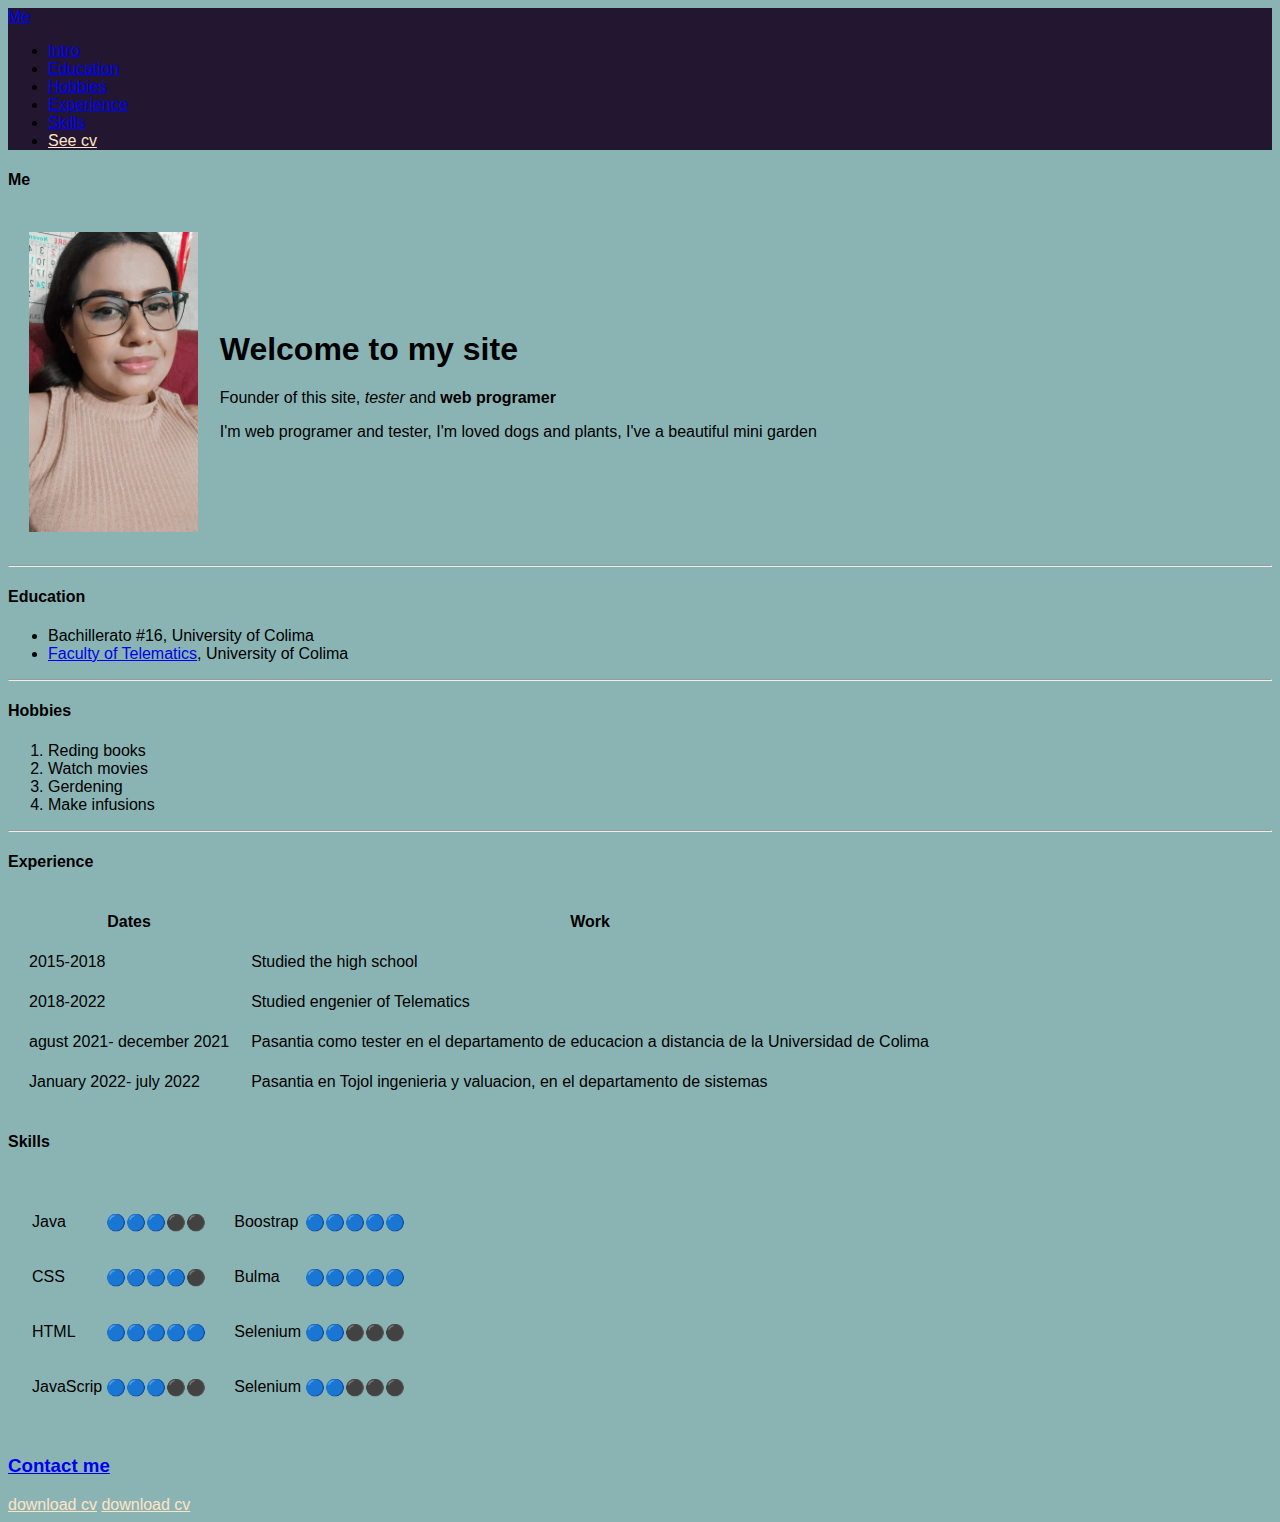
==== index.html @ b445d4ee "changed routes of style" ====
<!DOCTYPE html>
<html lang="en" dir="ltr">
    <link rel="stylesheet" href="style.css">
    <link href="https://cdn.jsdelivr.net/npm/bootstrap@5.0.2/dist/css/bootstrap.min.css" rel="stylesheet" integrity="sha384-EVSTQN3/azprG1Anm3QDgpJLIm9Nao0Yz1ztcQTwFspd3yD65VohhpuuCOmLASjC" crossorigin="anonymous">

<head>
  <meta charset="utf-8">
  <title>Ana´s personal web</title>
</head>

<body id="body">
<!-- nav bar menu-->
<nav id="navbar-example2" class="navbar bg-body-tertiary px-3 mb-3"  aria-current="true">
  <a class="navbar-brand" href="#">Me</a>
  <ul class="nav nav-pills">
    <li class="nav-item">
      <a class="nav-link" href="#scrollspyHeading1">Intro</a>
    </li>
    <li class="nav-item">
      <a class="nav-link" href="#scrollspyHeading2">Education</a>
    </li>
    <li class="nav-item">
      <a class="nav-link" href="#scrollspyHeading3">Hobbies</a>
    </li>
    <li class="nav-item">
      <a class="nav-link" href="#scrollspyHeading4">Experience</a>
    </li>
    <li class="nav-item">
      <a class="nav-link" href="#scrollspyHeading5">Skills</a>
    </li>
    <li class="nav-item">
      <a id="buttonDownload" class="nav-link" href="cv.html">See cv</a>
    </li>

  </ul>
</nav>
<div data-bs-spy="scroll" data-bs-target="#navbar-example2" data-bs-root-margin="0px 0px -40%" data-bs-smooth-scroll="true" class="scrollspy-example bg-body-tertiary p-3 rounded-2" tabindex="0">
  <h4 id="intro">Me</h4>
  <!--<img src="/img/back-color.jpg" class="img-fluid" alt="color"> -->
  
  <table cellspacing="20px">
    <tr>
      <td><img src="img\ana.jpg" alt="Foto Ana" height="300px"></td>
      <td>
        <h1>Welcome to my site </h1>
        <p>Founder of this site, <em>tester </em>and <strong>web programer </strong> </p>
        <p>I'm web programer and tester, I'm loved dogs and plants, I've a beautiful mini garden </p>
      </td>
    </tr>
  </table>
  <hr>

  <h4 id="scrollspyHeading2">Education</h4>
  <ul>
    <li>Bachillerato #16, University of Colima</li>
    <li> <a href="https://telematicanet.ucol.mx/">Faculty of Telematics</a>, University of Colima </li>
  </ul>
  <hr>
  <h4 id="scrollspyHeading3">Hobbies</h4>
  <ol type="1">
    <li>Reding books</li>
    <li>Watch movies</li>
    <li>Gerdening</li>
    <li>Make infusions</li>
  </ol>
  <hr>
  <h4 id="scrollspyHeading4">Experience </h4>
  <table cellspacing="20px">
    <thead>
      <tr>
        <th>Dates</th>
        <th>Work</th>
      </tr>
    </thead>
    <tbody>
      <tr>
        <td>2015-2018</td>
        <td>Studied the high school</td>
      </tr>
      <tr>
        <td>2018-2022</td>
        <td>Studied engenier of Telematics</td>
      </tr>
      <tr>
        <td>agust 2021- december 2021</td>
        <td>Pasantia como tester en el departamento de educacion a distancia de la Universidad de Colima </td>
      </tr>
      <tr>
        <td>January 2022- july 2022</td>
        <td>Pasantia en Tojol ingenieria y valuacion, en el departamento de sistemas </td>
      </tr>
    </tbody>
  </table>
  <h4 id="scrollspyHeading5">Skills</h4>
  <table cellspacing="20px">
    <tr>
      <td>
        <table>
          <tr>
            <td>Java</td>
            <td>
              <p> &#128309;&#128309;&#128309;&#9899;&#9899;</p>
            </td>
          </tr>
          <tr>
            <td>CSS</td>
            <td>
              <p> &#128309;&#128309;&#128309;&#128309;&#9899;</p>
            </td>
          </tr>
          <tr>
            <td>HTML</td>
            <td>
              <p> &#128309;&#128309;&#128309;&#128309;&#128309;</p>
            </td>
          </tr>
          <tr>
            <td>JavaScrip</td>
            <td>
              <p> &#128309;&#128309;&#128309;&#9899;&#9899;</p>
            </td>
          </tr>
        </table>
      </td>
      <td>
        <table>
          <tr>
            <td>Boostrap</td>
            <td>
              <p> &#128309;&#128309;&#128309;&#128309;&#128309;</p>
            </td>
          </tr>
          <tr>
            <td>Bulma</td>
            <td>
              <p> &#128309;&#128309;&#128309;&#128309;&#128309;</p>
            </td>
          </tr>
          <tr>
            <td>Selenium</td>
            <td>
              <p> &#128309;&#128309;&#9899;&#9899;&#9899;</p>
            </td>
          </tr>
          <tr>
            <td>Selenium</td>
            <td>
              <p> &#128309;&#128309;&#9899;&#9899;&#9899;</p>
            </td>
          </tr>
        </table>
      </td>

    </tr>
  </table>
</div>

  <h3><a href="contact.html">Contact me</a></h3>
  <a id="buttonDownload" href="img/1.png">download cv</a>
  <a id="buttonDownload" href="img/2.png">download cv</a>


</body>

</html>
---- style.css ----
#body{
    background-color: rgb(138, 180, 180);
    font-family: Arial, Helvetica, sans-serif;
}
#navbar-example2{
    background-attachment: fixed;
    background-color: rgb(35, 22, 48);
}
#buttonDownload{
    border-radius: 5px;
    border-bottom: 1px;
    color: bisque;
    border-color: brown;
}
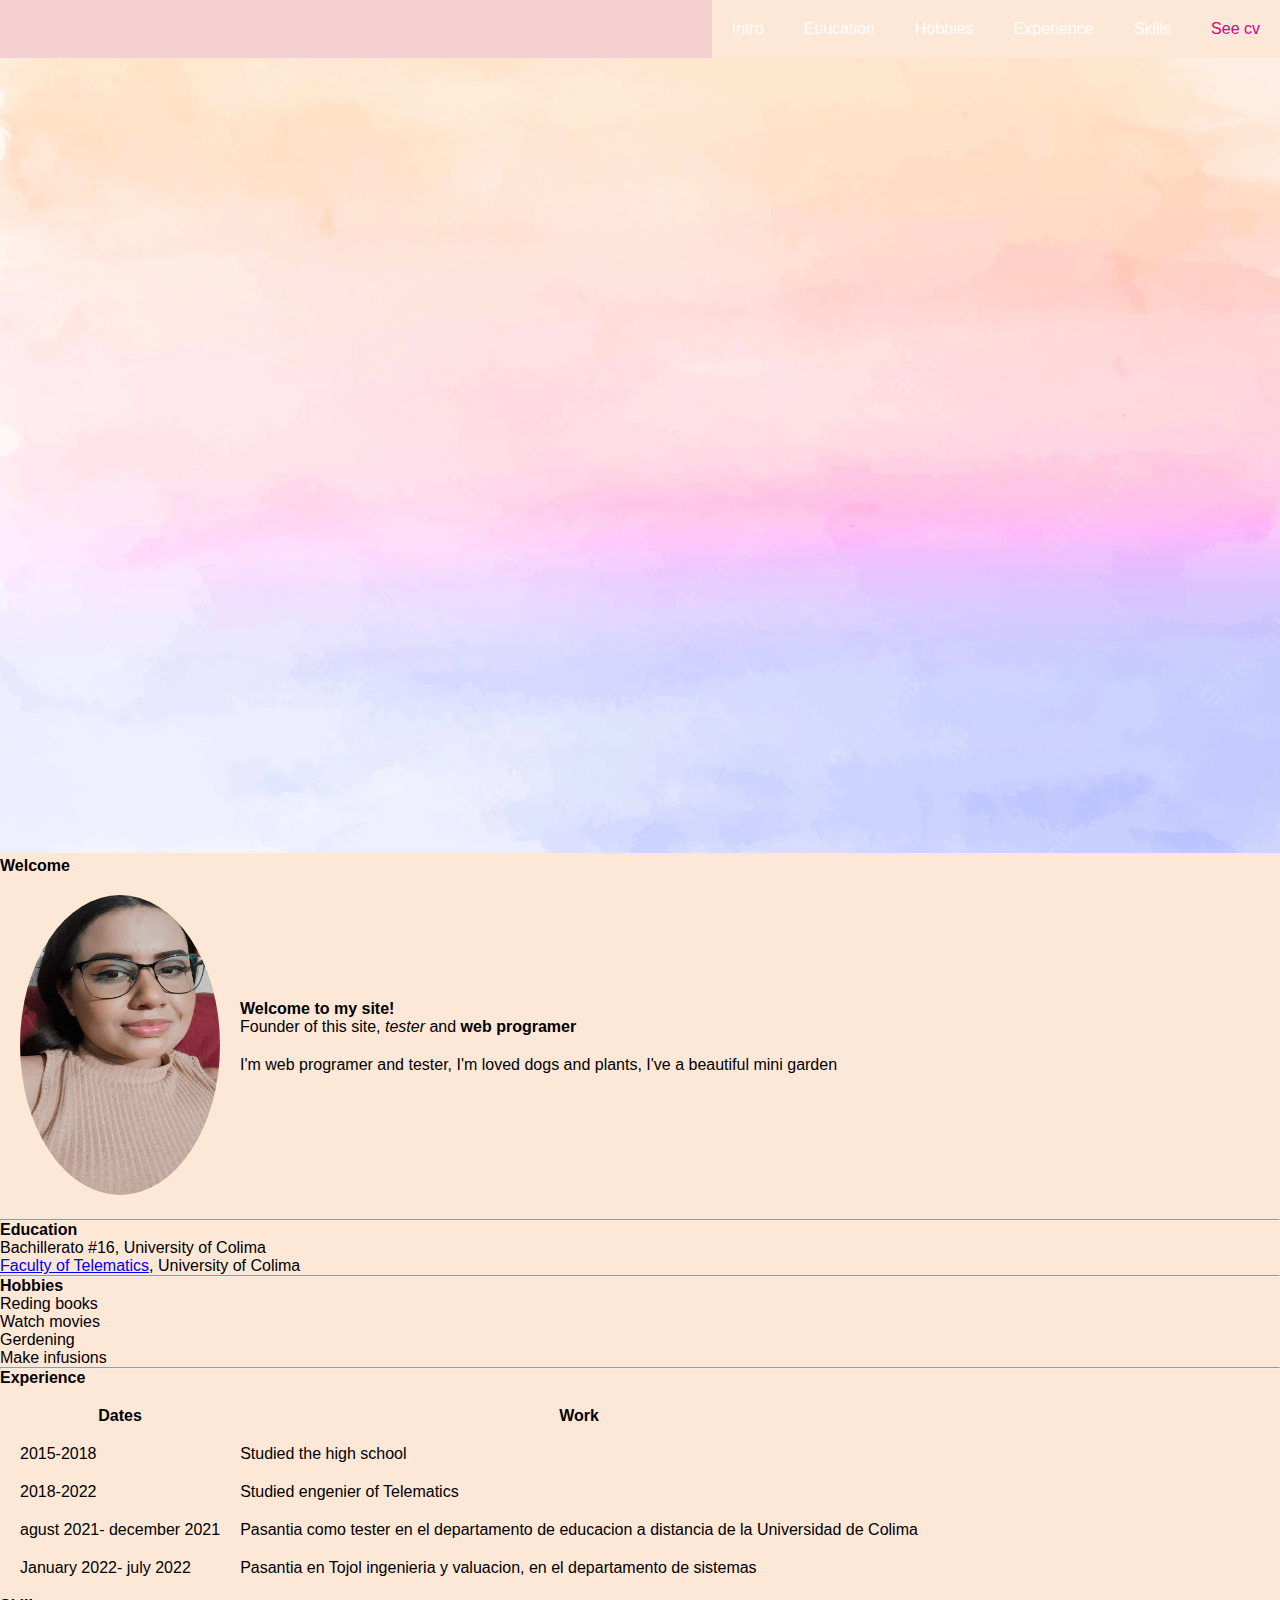
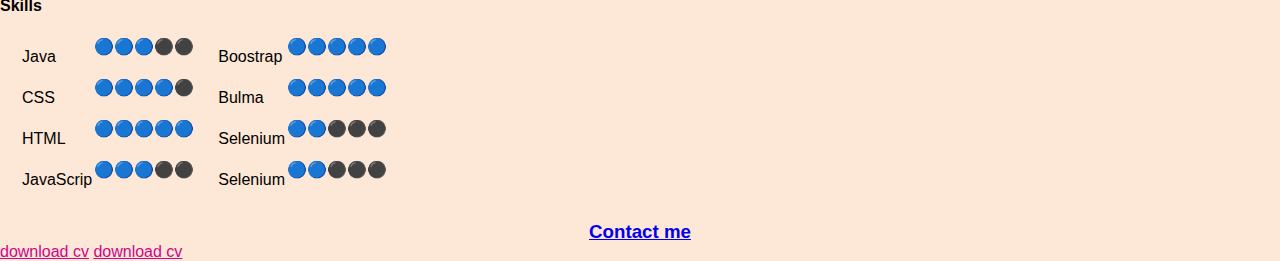
==== commit c1c90429: "changed style" ====
--- a/index.html
+++ b/index.html
@@ -1,48 +1,60 @@
 <!DOCTYPE html>
-<html lang="en" dir="ltr">
+<html lang="en">
+<head>
+    <meta charset="UTF-8">
+    <meta http-equiv="X-UA-Compatible" content="IE=edge">
+    <meta name="viewport" content="width=device-width, initial-scale=1.0">
+    <title>Ana's personal web</title>
     <link rel="stylesheet" href="style.css">
     <link href="https://cdn.jsdelivr.net/npm/bootstrap@5.0.2/dist/css/bootstrap.min.css" rel="stylesheet" integrity="sha384-EVSTQN3/azprG1Anm3QDgpJLIm9Nao0Yz1ztcQTwFspd3yD65VohhpuuCOmLASjC" crossorigin="anonymous">
 
-<head>
-  <meta charset="utf-8">
-  <title>Ana´s personal web</title>
 </head>
 
 <body id="body">
-<!-- nav bar menu-->
-<nav id="navbar-example2" class="navbar bg-body-tertiary px-3 mb-3"  aria-current="true">
-  <a class="navbar-brand" href="#">Me</a>
-  <ul class="nav nav-pills">
-    <li class="nav-item">
-      <a class="nav-link" href="#scrollspyHeading1">Intro</a>
-    </li>
-    <li class="nav-item">
-      <a class="nav-link" href="#scrollspyHeading2">Education</a>
-    </li>
-    <li class="nav-item">
-      <a class="nav-link" href="#scrollspyHeading3">Hobbies</a>
-    </li>
-    <li class="nav-item">
-      <a class="nav-link" href="#scrollspyHeading4">Experience</a>
-    </li>
-    <li class="nav-item">
-      <a class="nav-link" href="#scrollspyHeading5">Skills</a>
-    </li>
-    <li class="nav-item">
-      <a id="buttonDownload" class="nav-link" href="cv.html">See cv</a>
-    </li>
 
-  </ul>
-</nav>
+<header>
+  <!-- nav bar menu-->
+  <nav id="navbar-example2" class="navbar bg-body-tertiary px-3 mb-3"  aria-current="true">
+    
+    <ul class="nav nav-pills">
+      <li class="nav-item">
+        <a class="nav-link" href="#scrollspyHeading1">Intro</a>
+      </li>
+      <li class="nav-item">
+        <a class="nav-link" href="#scrollspyHeading2">Education</a>
+      </li>
+      <li class="nav-item">
+        <a class="nav-link" href="#scrollspyHeading3">Hobbies</a>
+      </li>
+      <li class="nav-item">
+        <a class="nav-link" href="#scrollspyHeading4">Experience</a>
+      </li>
+      <li class="nav-item">
+        <a class="nav-link" href="#scrollspyHeading5">Skills</a>
+      </li>
+      <li class="nav-item">
+        <a id="buttonDownload" class="nav-link" href="cv.html">See cv</a>
+      </li>
+
+    </ul>
+  </nav>
+</header>
+<div>
+  <img id="fondo" src="/img/fondo.png" alt="fondo" >
+
+</div>
+
 <div data-bs-spy="scroll" data-bs-target="#navbar-example2" data-bs-root-margin="0px 0px -40%" data-bs-smooth-scroll="true" class="scrollspy-example bg-body-tertiary p-3 rounded-2" tabindex="0">
-  <h4 id="intro">Me</h4>
+  <h4 id="intro">Welcome</h4>
   <!--<img src="/img/back-color.jpg" class="img-fluid" alt="color"> -->
   
   <table cellspacing="20px">
     <tr>
-      <td><img src="img\ana.jpg" alt="Foto Ana" height="300px"></td>
       <td>
-        <h1>Welcome to my site </h1>
+          <img  id="profileImg" src="img/ana.jpg" alt="Foto Ana" height="600px">
+      </td>
+      <td>
+        <h4 id="scrollspyHeading1">Welcome to my site!</h4>
         <p>Founder of this site, <em>tester </em>and <strong>web programer </strong> </p>
         <p>I'm web programer and tester, I'm loved dogs and plants, I've a beautiful mini garden </p>
       </td>
@@ -155,9 +167,11 @@
   </table>
 </div>
 
-  <h3><a href="contact.html">Contact me</a></h3>
+  <div id="contact">
+    <h3><a href="contact.html" type="button" class="btn btn-info">Contact me</a></h3>
+  </div>
   <a id="buttonDownload" href="img/1.png">download cv</a>
-  <a id="buttonDownload" href="img/2.png">download cv</a>
+  <a id="buttonDownload" href="img/2.png">download cv</a> 
 
 
 </body>
--- a/style.css
+++ b/style.css
@@ -1,14 +1,78 @@
-#body{
-    background-color: rgb(138, 180, 180);
+* {
+    padding: 0;
+    margin: 0;
+    background-color: rgb(253, 231, 214);
     font-family: Arial, Helvetica, sans-serif;
+    width: auto;
 }
+
+  
 #navbar-example2{
-    background-attachment: fixed;
-    background-color: rgb(35, 22, 48);
+ 
+    background-color: rgb(244, 208, 208);
 }
+  p {
+    margin-bottom: 20px;
+  }
+  .wrapper {
+    width: 80%;
+    margin: auto;
+    overflow:hidden;
+  }
+  header {
+    background: rgba(244, 208, 208);
+    width: 100%;
+    position: fixed;
+    z-index: 10;
+  }
+  
+  nav {
+    float: right; /* Desplazamos el nav hacia la izquierda */
+  }
+  nav ul {
+    list-style: none;
+    overflow: hidden; /* Limpiamos errores de float */
+  }
+  nav ul li {
+    float: left;
+    font-family: Arial, sans-serif;
+    font-size: 16px;
+  }
+  nav ul li a {
+    display: block; /* Convertimos los elementos a en elementos bloque para manipular el padding */
+    padding: 20px;
+    color: #fff;
+    text-decoration: none;
+  }
+  nav ul li:hover {
+    background: #fbd0ef;
+  }
+  .contenido {
+    padding-top: 80px;
+  }
+#fondo{
+    padding: 0;
+    margin: 0;
+    width: 100%;
+    height: 100%;
+}
+#profileImg {
+    height: 300px;
+    width: 200px;
+    background-repeat: no-repeat;
+    background-position: 50%;
+    border-radius: 80%;
+    background-size: 100% auto;
+ } 
+  
 #buttonDownload{
     border-radius: 5px;
     border-bottom: 1px;
-    color: bisque;
-    border-color: brown;
+    color: rgb(205, 6, 139);
+    border-color: rgb(203, 1, 1);
+}
+#contact{
+    text-align: center;
+    color: rgb(205, 6, 139);
+    border-color: rgb(203, 1, 1);
 }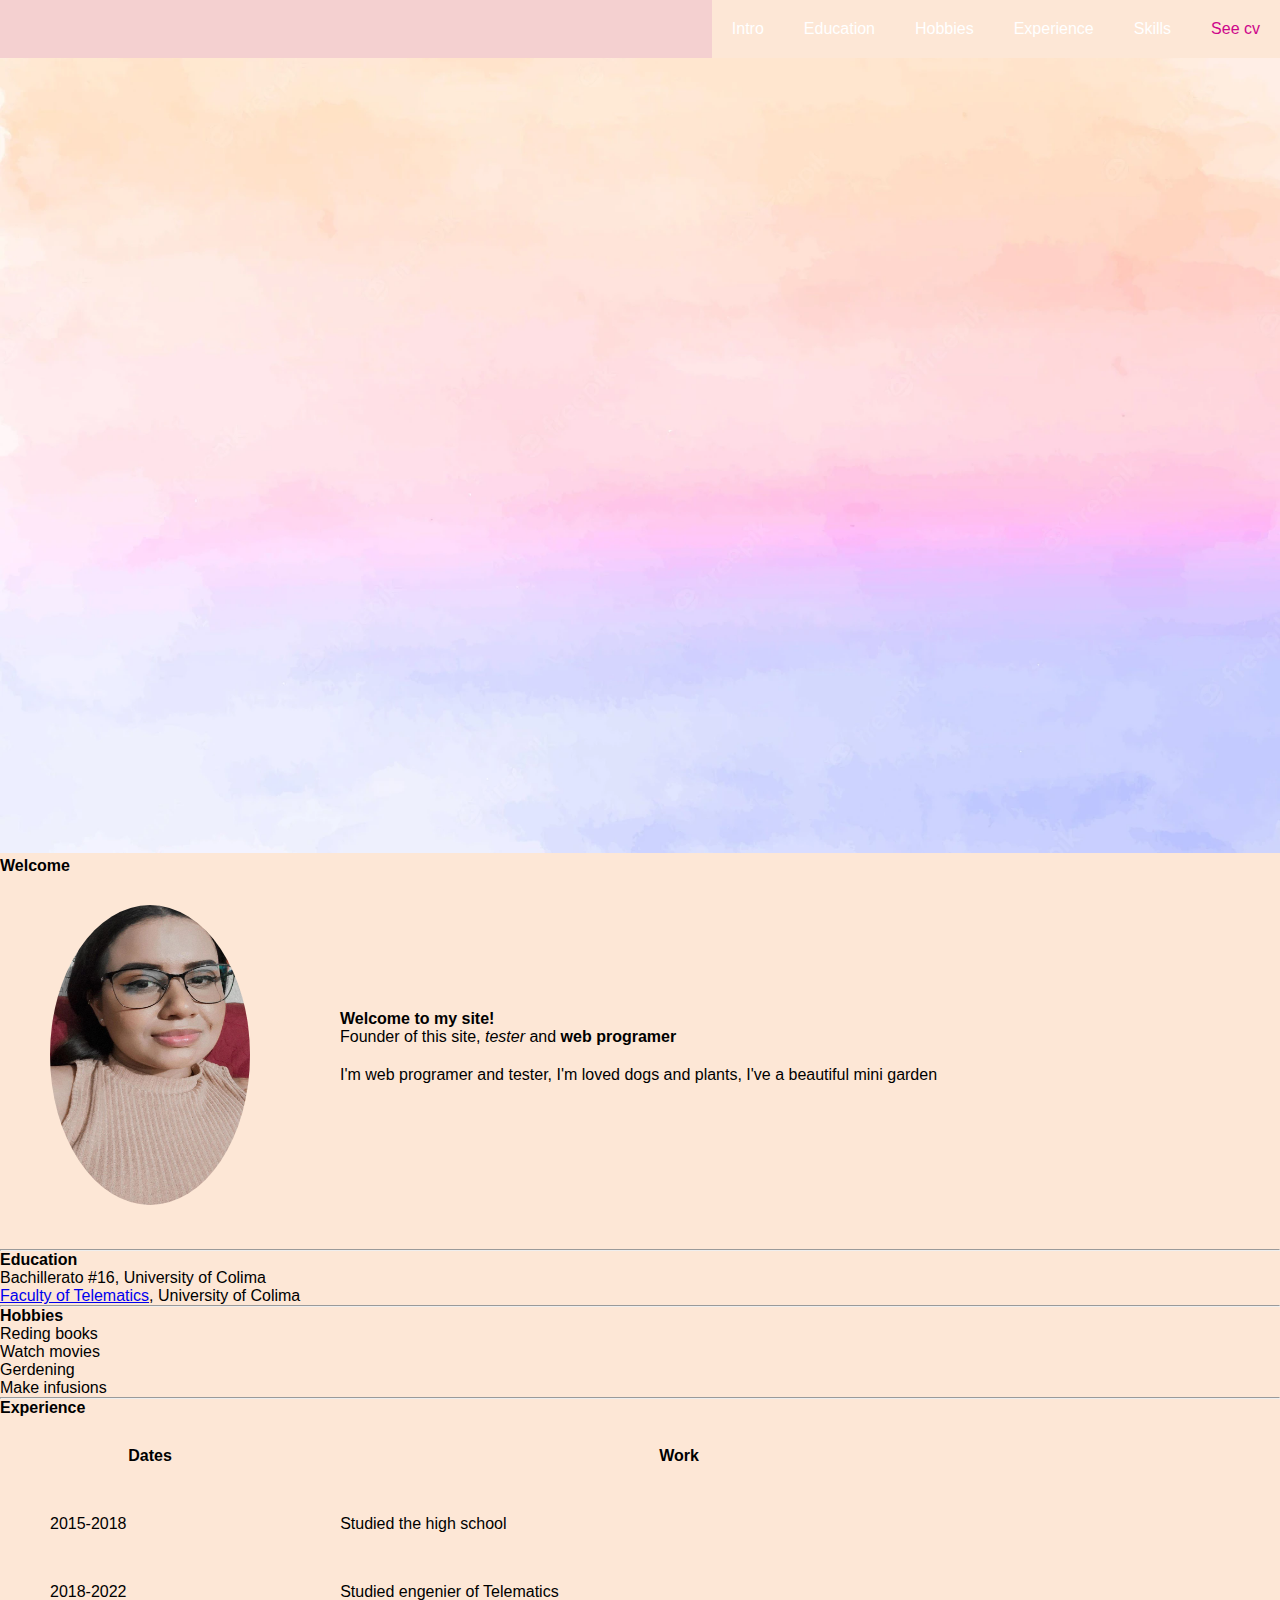
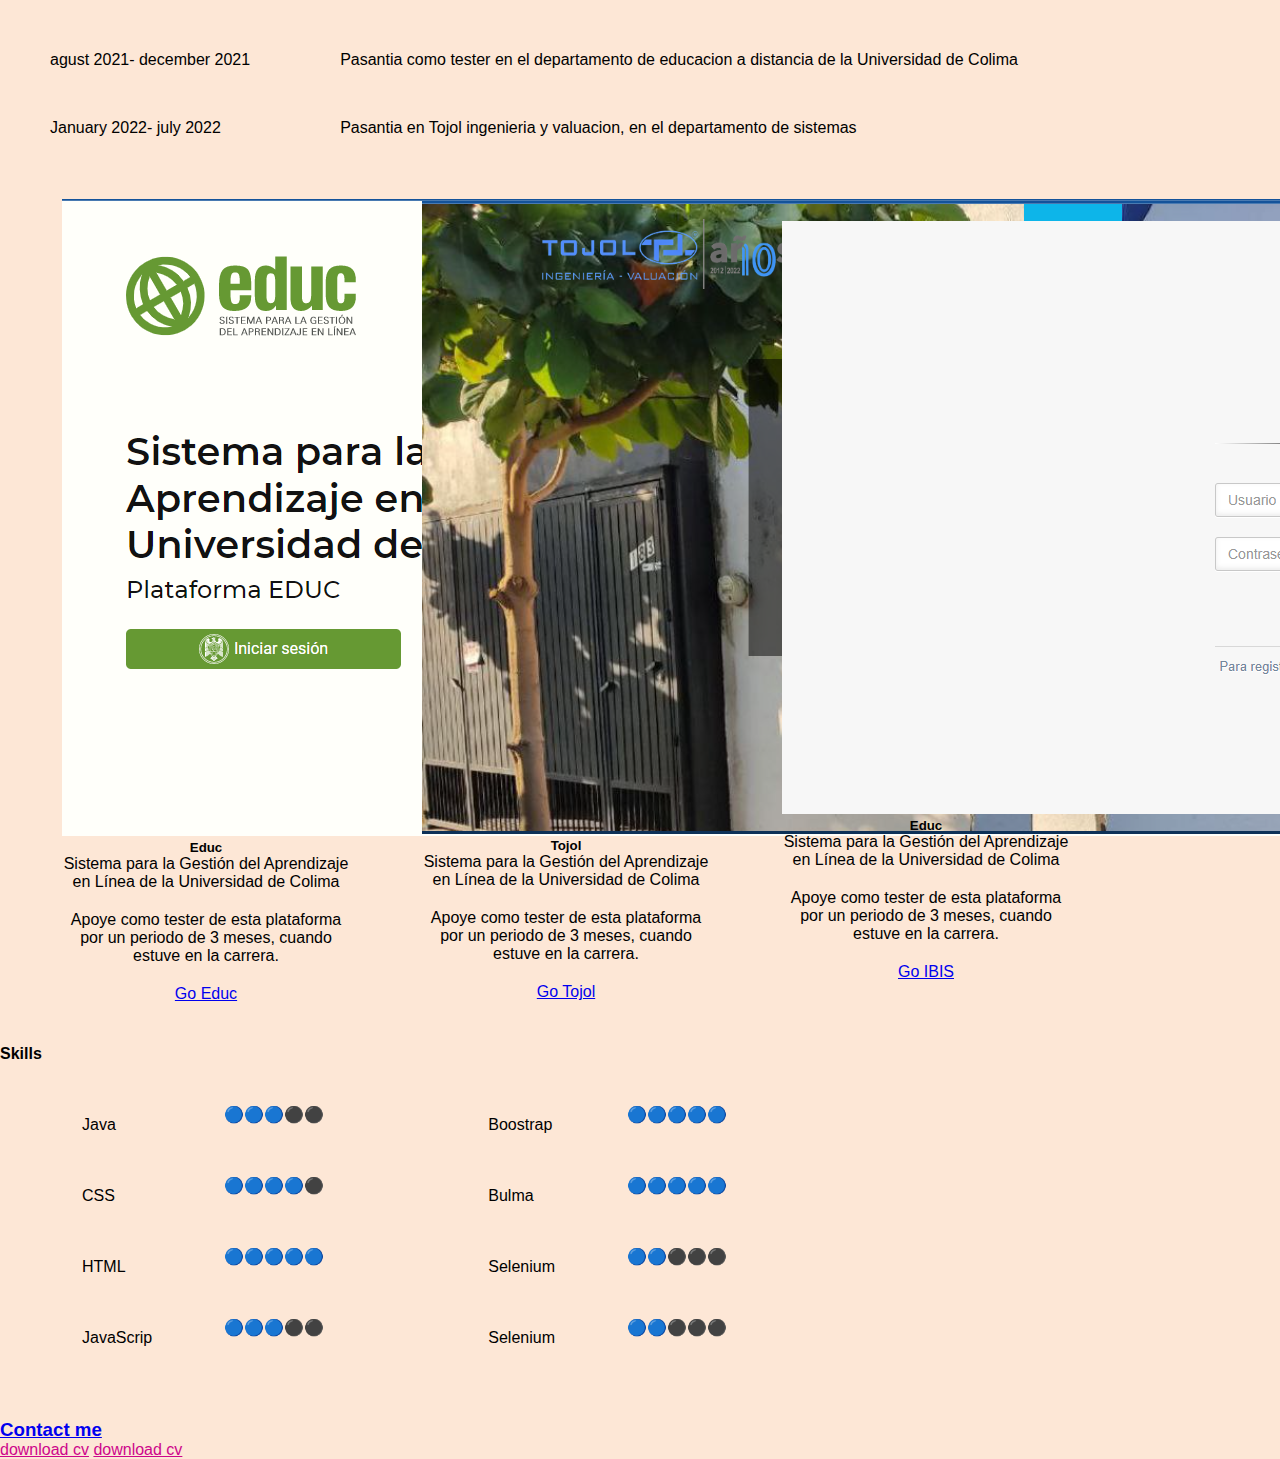
==== commit 17c023b5: "add cards and styles" ====
--- a/index.html
+++ b/index.html
@@ -40,7 +40,7 @@
   </nav>
 </header>
 <div>
-  <img id="fondo" src="/img/fondo.png" alt="fondo" >
+  <img id="fondo" src="img/fondo.png" alt="fondo" >
 
 </div>
 
@@ -103,6 +103,48 @@
       </tr>
     </tbody>
   </table>
+<table id="cards">
+  <tr>
+    <td>
+      <div class="card" style="width: 18rem;">
+        <img src="img/educ.PNG" class="card-img-top" alt="Educ web">
+        <div class="card-body">
+          <h5 class="card-title">Educ</h5>
+          <p class="card-text">Sistema para la Gestión del Aprendizaje en Línea de la Universidad de Colima</p>
+          <p class="card-text">Apoye como tester de esta plataforma por un periodo de 3 meses, cuando estuve en la carrera.</p>
+          <a href="https://educ.ucol.mx/" class="btn btn-primary">Go Educ</a>
+        </div>
+      </div>
+    </td>
+    <td>
+      <div class="card" style="width: 18rem;">
+        <img src="img/tojol.PNG" class="card-img-top" alt="Educ web">
+        <div class="card-body">
+          <h5 class="card-title">Tojol</h5>
+          <p class="card-text">Sistema para la Gestión del Aprendizaje en Línea de la Universidad de Colima</p>
+          <p class="card-text">Apoye como tester de esta plataforma por un periodo de 3 meses, cuando estuve en la carrera.</p>
+          <a href="https://www.tojol-iv.com/" class="btn btn-primary">Go Tojol</a>
+        </div>
+      </div>
+    </td>
+    <td>
+      <div class="card" style="width: 18rem;">
+        <img src="img/ibis.PNG" class="card-img-top" alt="Educ web">
+        <div class="card-body">
+          <h5 class="card-title">Educ</h5>
+          <p class="card-text">Sistema para la Gestión del Aprendizaje en Línea de la Universidad de Colima</p>
+          <p class="card-text">Apoye como tester de esta plataforma por un periodo de 3 meses, cuando estuve en la carrera.</p>
+          <a href="https://www.tojol-iv.com/IBIS/index.php" class="btn btn-primary">Go IBIS</a>
+        </div>
+      </div>
+    </td>
+  </tr>
+  
+  
+  
+
+</table>
+  
   <h4 id="scrollspyHeading5">Skills</h4>
   <table cellspacing="20px">
     <tr>
--- a/style.css
+++ b/style.css
@@ -1,78 +1,86 @@
-* {
-    padding: 0;
-    margin: 0;
-    background-color: rgb(253, 231, 214);
-    font-family: Arial, Helvetica, sans-serif;
-    width: auto;
-}
+@media only screen and (min-device-width: 960px){
 
+  * {
+      padding: 0;
+      margin: 0;
+      background-color: rgb(253, 231, 214);
+      font-family: Arial, Helvetica, sans-serif;
+      width: auto;
+  }
+
+    
+  #navbar-example2{
   
-#navbar-example2{
- 
-    background-color: rgb(244, 208, 208);
-}
-  p {
-    margin-bottom: 20px;
+      background-color: rgb(244, 208, 208);
   }
-  .wrapper {
-    width: 80%;
-    margin: auto;
-    overflow:hidden;
+    p {
+      margin-bottom: 20px;
+    }
+    .wrapper {
+      width: 80%;
+      margin: auto;
+      overflow:hidden;
+    }
+    header {
+      background: rgba(244, 208, 208);
+      width: 100%;
+      position: fixed;
+      z-index: 10;
+    }
+    
+    nav {
+      float: right; /* Desplazamos el nav hacia la izquierda */
+    }
+    nav ul {
+      list-style: none;
+      overflow: hidden; /* Limpiamos errores de float */
+    }
+    nav ul li {
+      float: left;
+      font-family: Arial, sans-serif;
+      font-size: 16px;
+    }
+    nav ul li a {
+      display: block; /* Convertimos los elementos a en elementos bloque para manipular el padding */
+      padding: 20px;
+      color: #fff;
+      text-decoration: none;
+    }
+    nav ul li:hover {
+      background: #fbd0ef;
+    }
+    .contenido {
+      padding-top: 80px;
+    }
+  #fondo{
+      padding: 0;
+      margin: 0;
+      width: 100%;
+      height: 100%;
   }
-  header {
-    background: rgba(244, 208, 208);
-    width: 100%;
-    position: fixed;
-    z-index: 10;
+  #profileImg {
+      height: 300px;
+      width: 200px;
+      background-repeat: no-repeat;
+      background-position: 50%;
+      border-radius: 80%;
+      background-size: 100% auto;
+  } 
+  #cards{
+    text-align: center;
+  }
+ #cards, th, td {
+    padding-top: 10px;
+    padding-bottom: 20px;
+    padding-left: 30px;
+    padding-right: 40px;
+  }
+    
+  #buttonDownload{
+      border-radius: 5px;
+      border-bottom: 1px;
+      color: rgb(205, 6, 139);
+      border-color: rgb(203, 1, 1);
   }
   
-  nav {
-    float: right; /* Desplazamos el nav hacia la izquierda */
-  }
-  nav ul {
-    list-style: none;
-    overflow: hidden; /* Limpiamos errores de float */
-  }
-  nav ul li {
-    float: left;
-    font-family: Arial, sans-serif;
-    font-size: 16px;
-  }
-  nav ul li a {
-    display: block; /* Convertimos los elementos a en elementos bloque para manipular el padding */
-    padding: 20px;
-    color: #fff;
-    text-decoration: none;
-  }
-  nav ul li:hover {
-    background: #fbd0ef;
-  }
-  .contenido {
-    padding-top: 80px;
-  }
-#fondo{
-    padding: 0;
-    margin: 0;
-    width: 100%;
-    height: 100%;
-}
-#profileImg {
-    height: 300px;
-    width: 200px;
-    background-repeat: no-repeat;
-    background-position: 50%;
-    border-radius: 80%;
-    background-size: 100% auto;
- } 
-  
-#buttonDownload{
-    border-radius: 5px;
-    border-bottom: 1px;
-    color: rgb(205, 6, 139);
-    border-color: rgb(203, 1, 1);
-}
-#contact{
-    text-align: center;
-    color: rgb(205, 6, 139);
-    border-color: rgb(203, 1, 1);
 }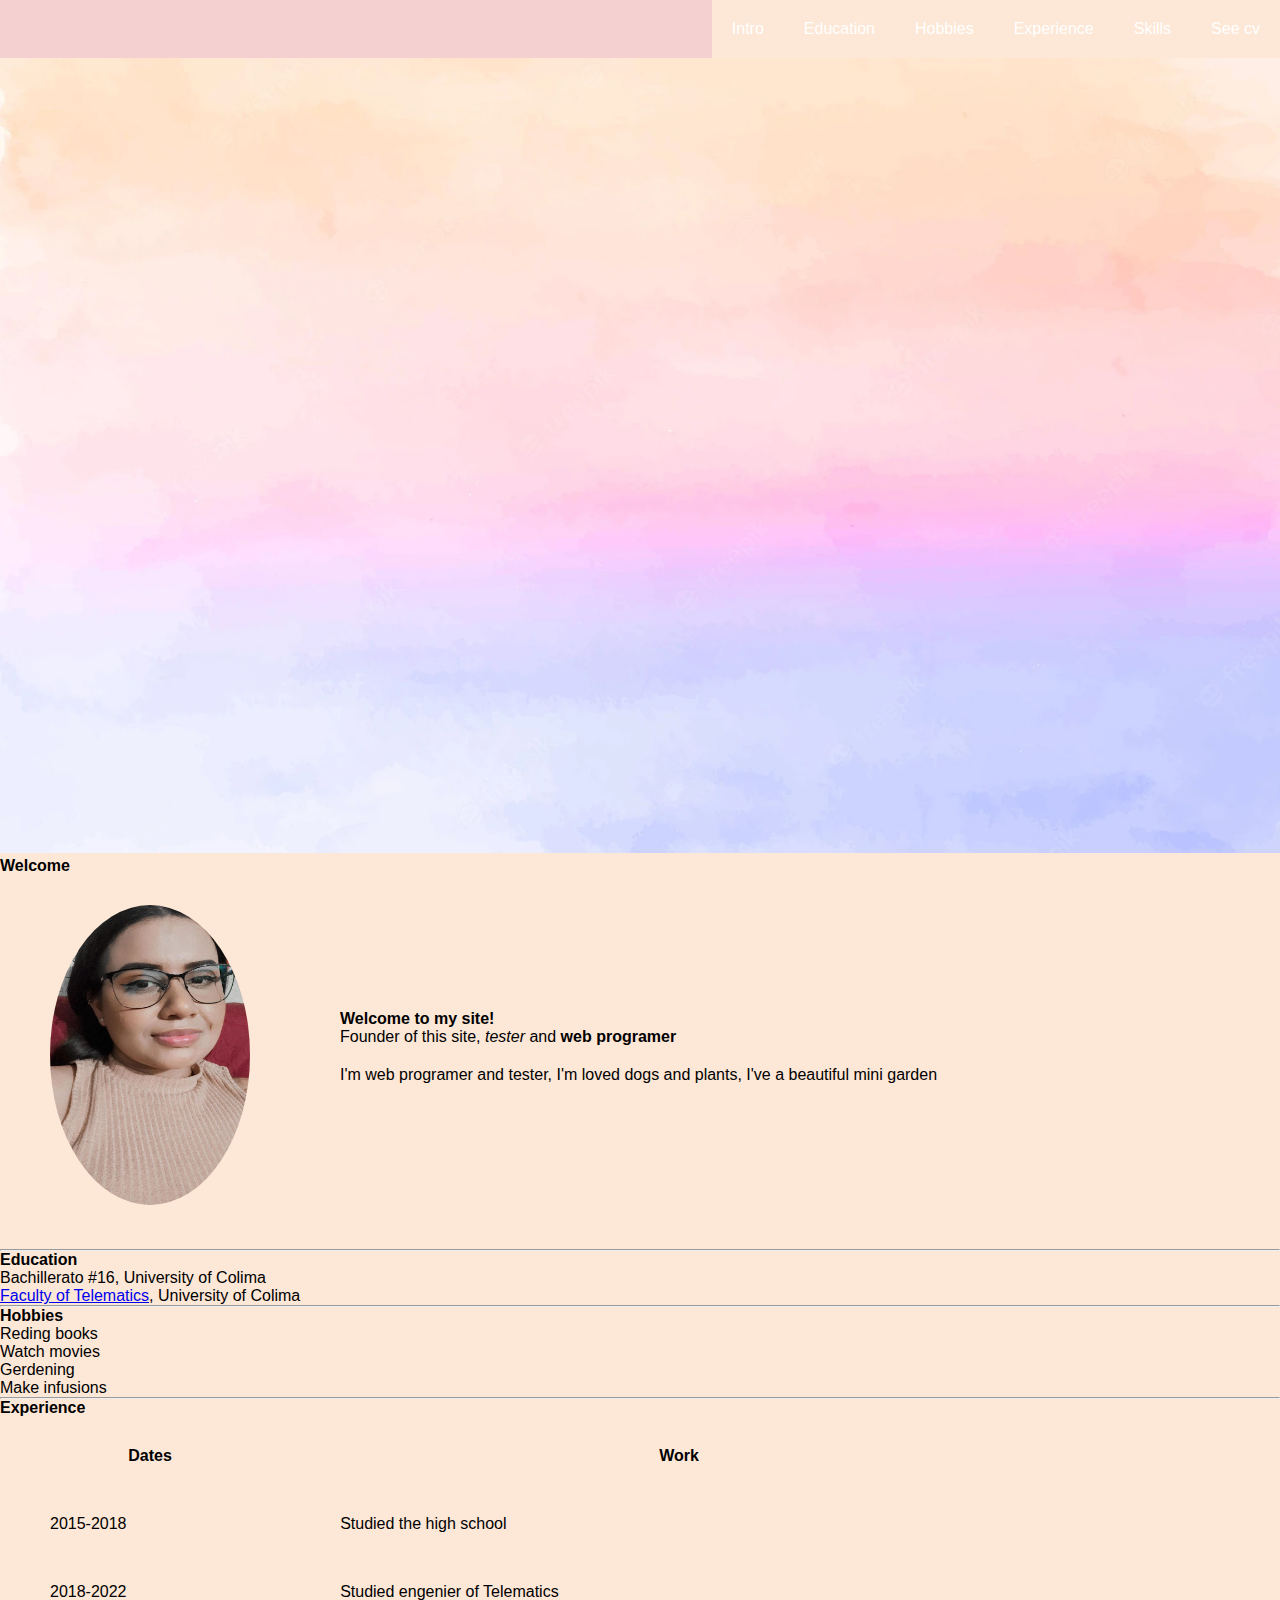
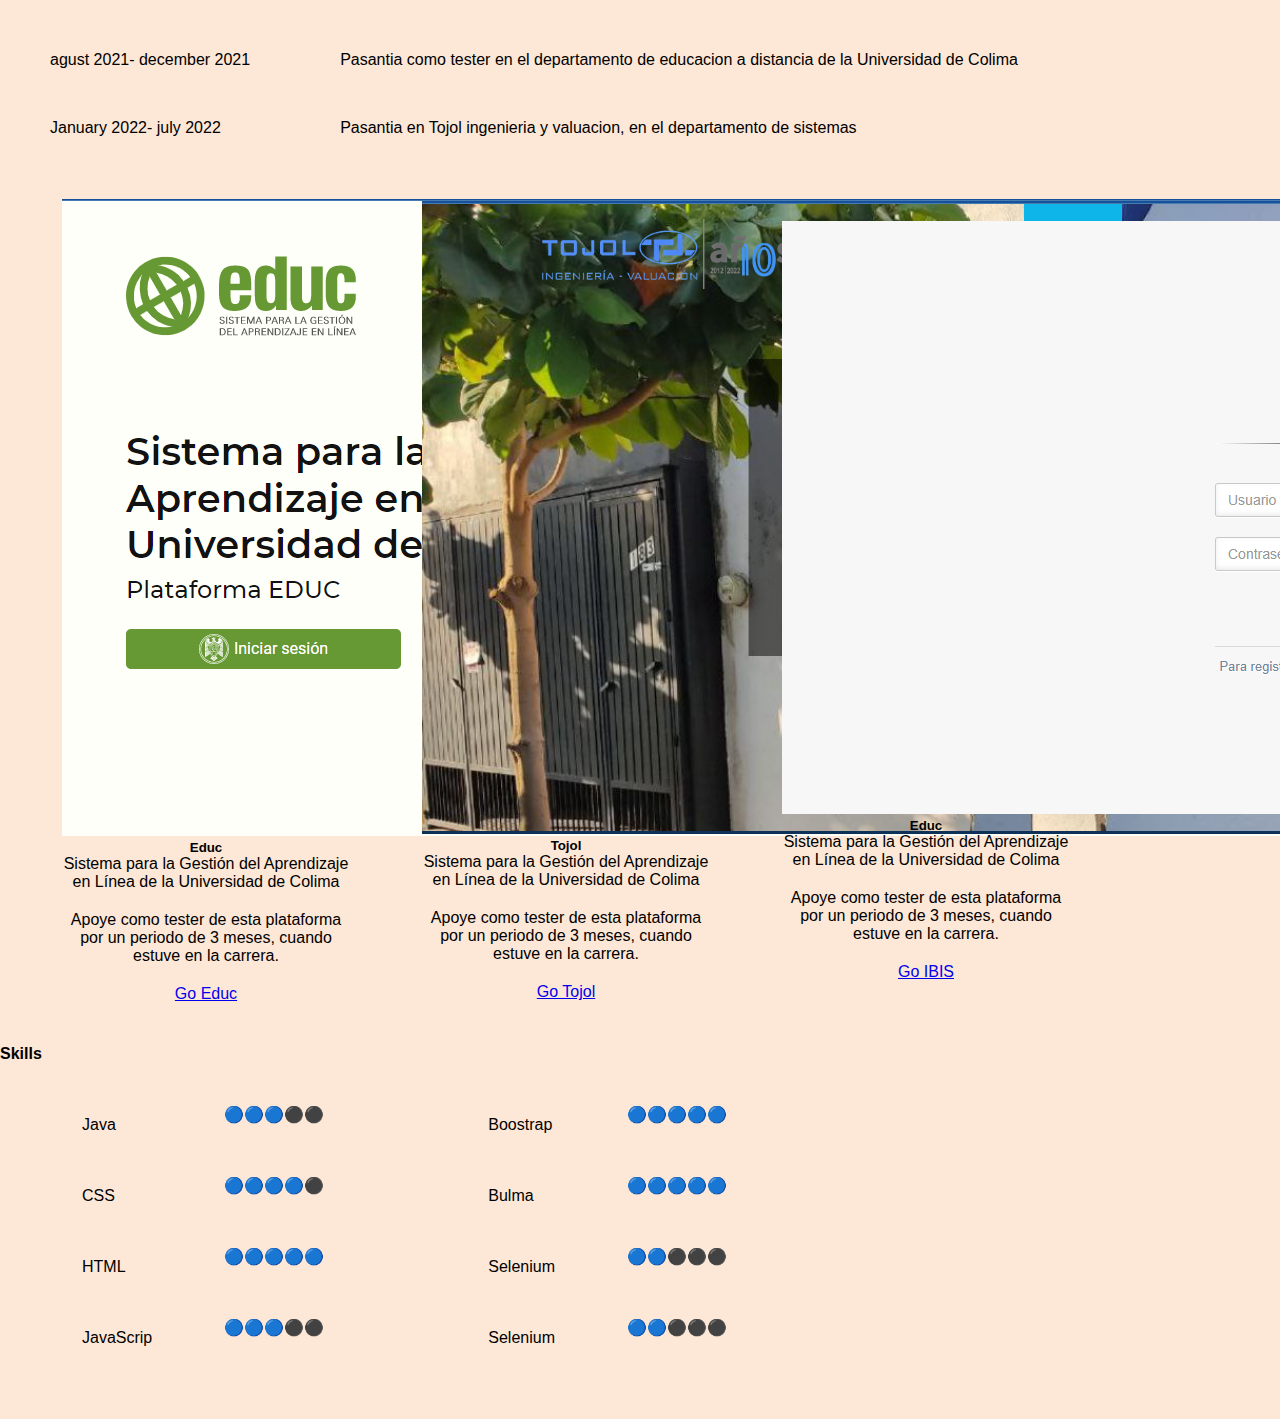
==== commit 644b978f: "delete download buttons and contact button" ====
--- a/index.html
+++ b/index.html
@@ -209,12 +209,6 @@
   </table>
 </div>
 
-  <div id="contact">
-    <h3><a href="contact.html" type="button" class="btn btn-info">Contact me</a></h3>
-  </div>
-  <a id="buttonDownload" href="img/1.png">download cv</a>
-  <a id="buttonDownload" href="img/2.png">download cv</a> 
-
 
 </body>
 
--- a/style.css
+++ b/style.css
@@ -75,12 +75,6 @@
     padding-left: 30px;
     padding-right: 40px;
   }
-    
-  #buttonDownload{
-      border-radius: 5px;
-      border-bottom: 1px;
-      color: rgb(205, 6, 139);
-      border-color: rgb(203, 1, 1);
-  }
+
   
 }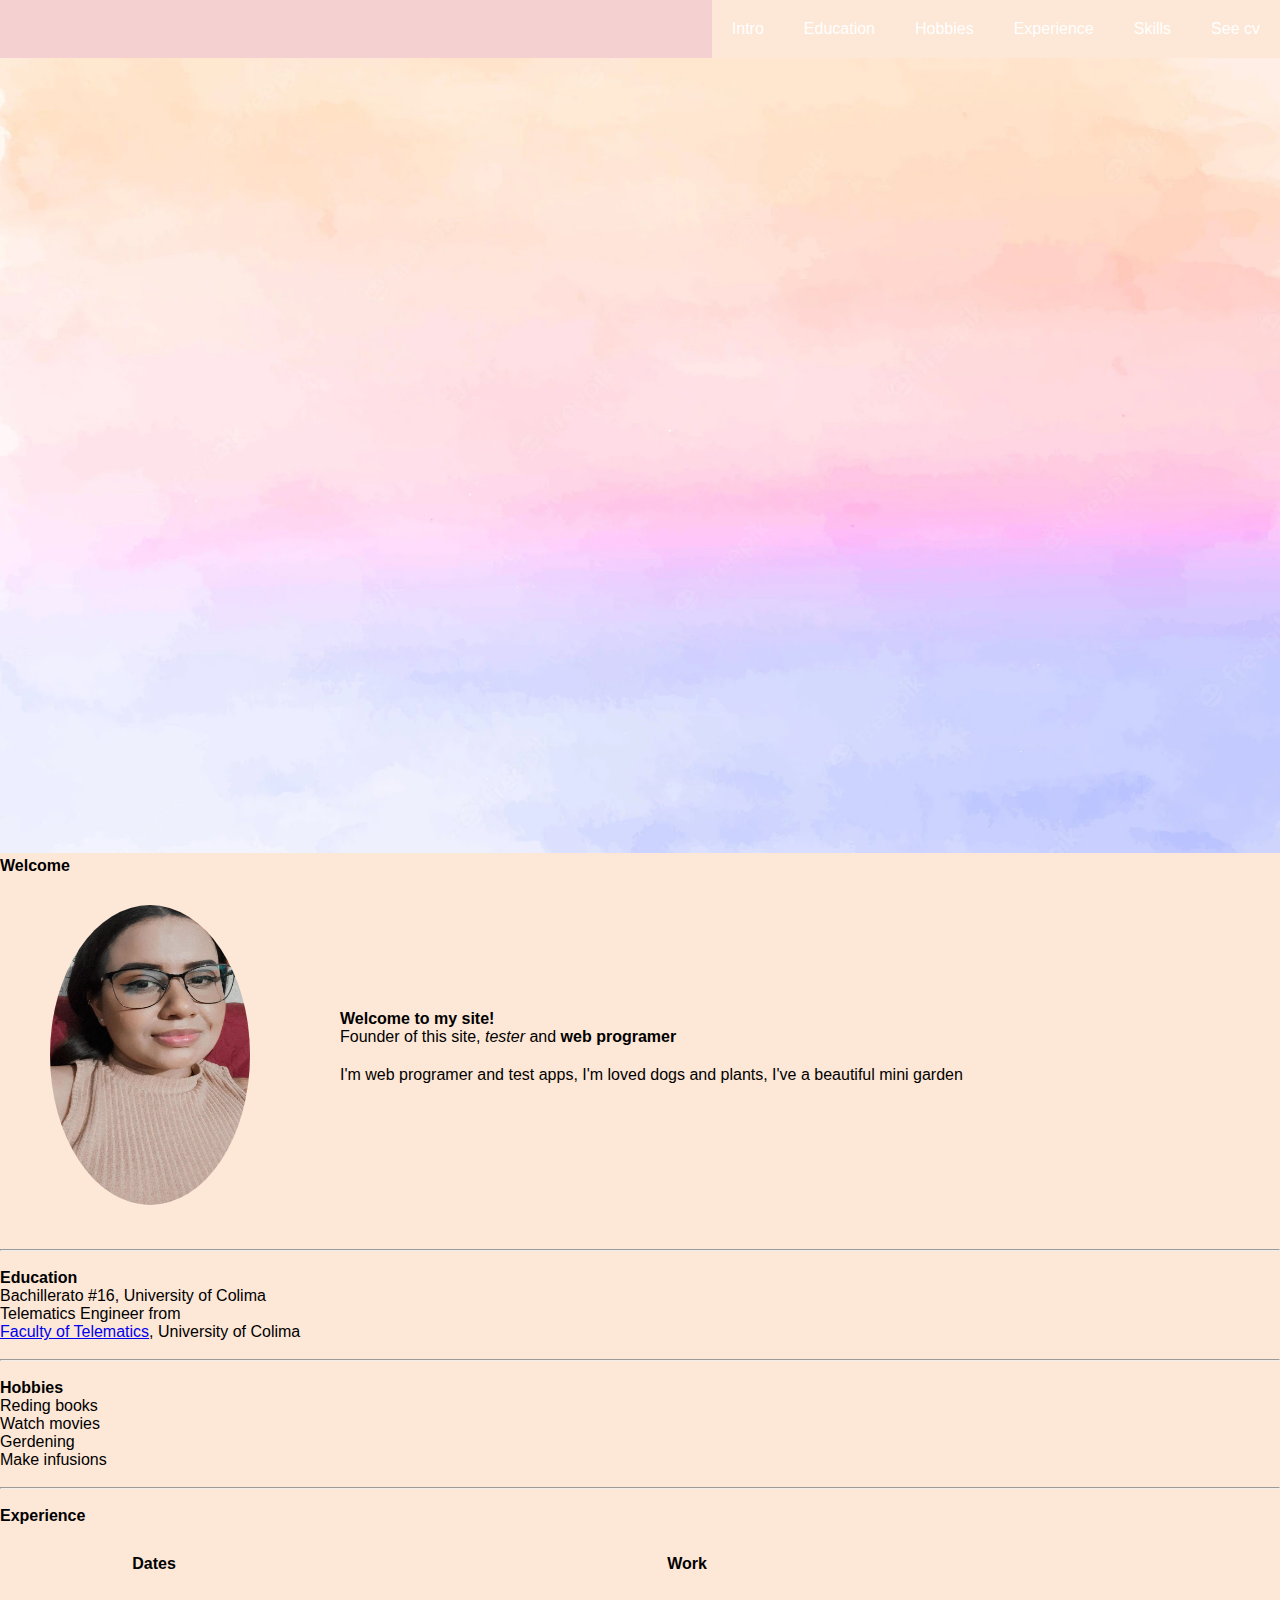
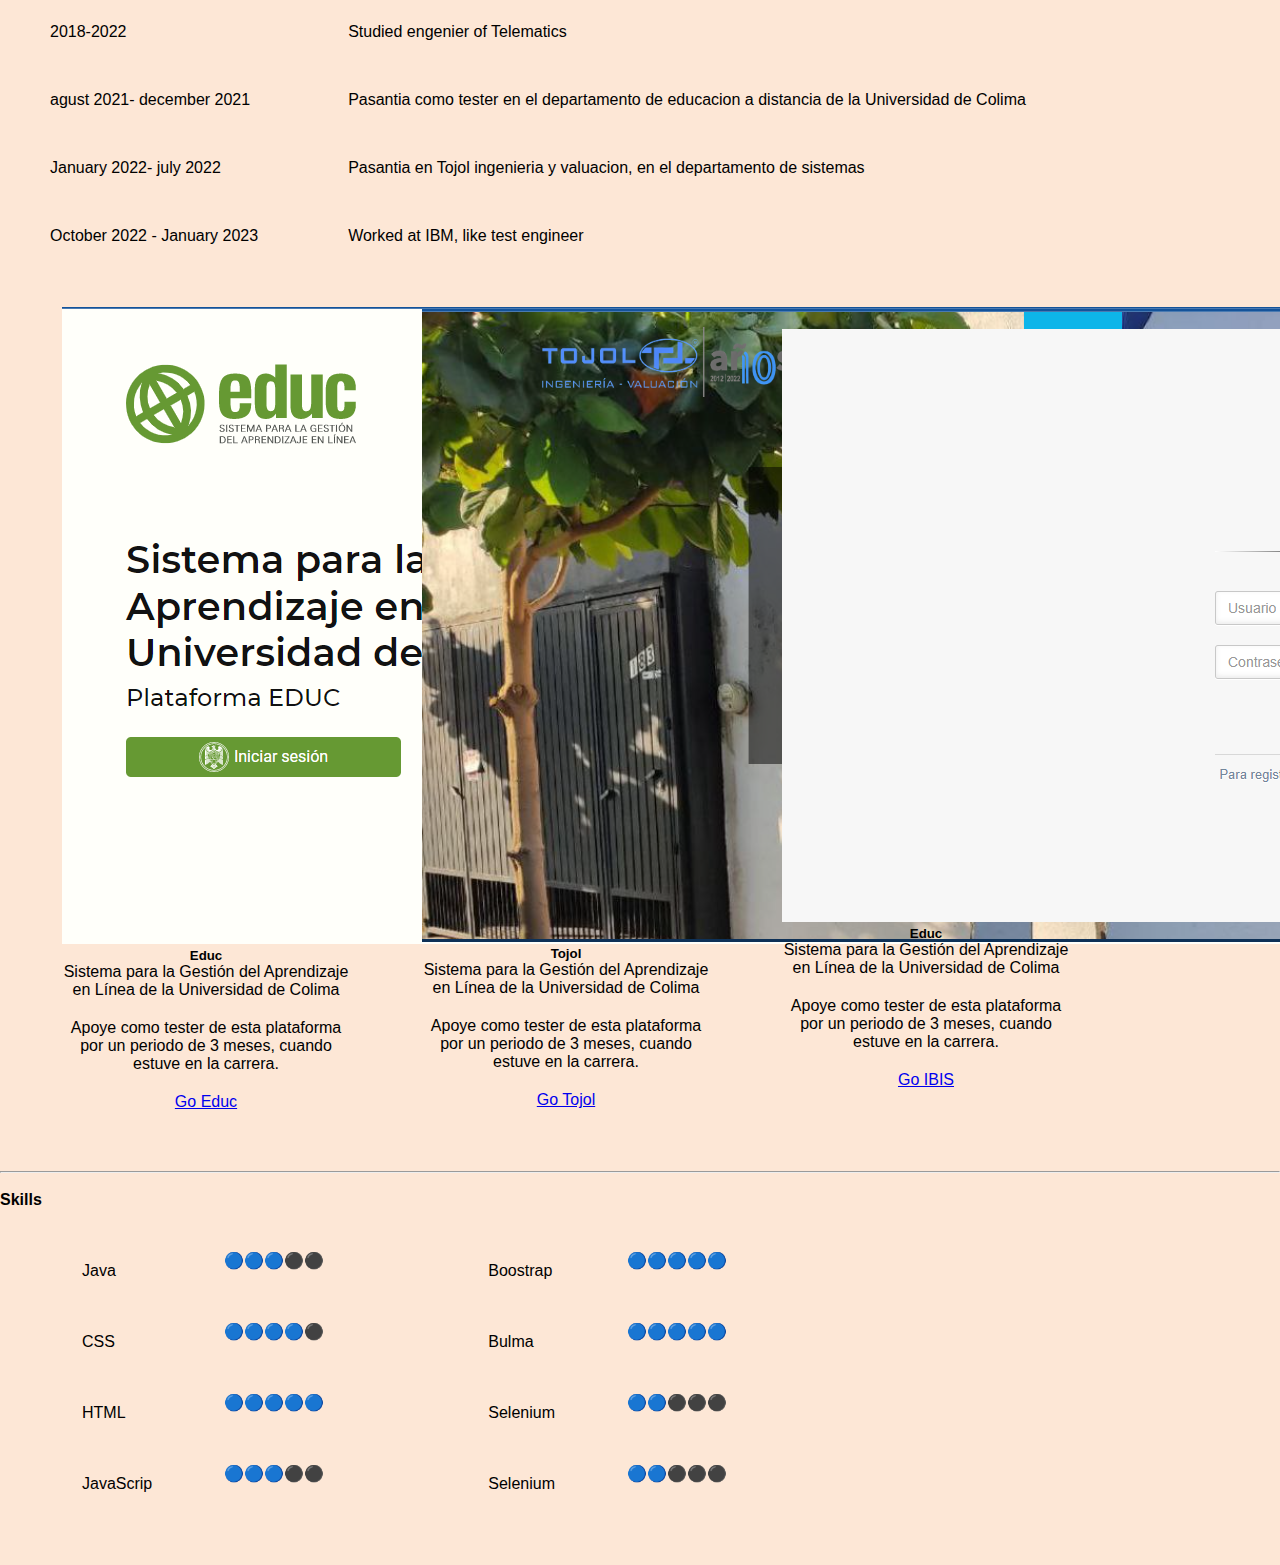
==== commit f3a57f88: "actualizando" ====
--- a/index.html
+++ b/index.html
@@ -56,26 +56,26 @@
       <td>
         <h4 id="scrollspyHeading1">Welcome to my site!</h4>
         <p>Founder of this site, <em>tester </em>and <strong>web programer </strong> </p>
-        <p>I'm web programer and tester, I'm loved dogs and plants, I've a beautiful mini garden </p>
+        <p>I'm web programer and test apps, I'm loved dogs and plants, I've a beautiful mini garden </p>
       </td>
     </tr>
   </table>
-  <hr>
+  <hr> <br>
 
   <h4 id="scrollspyHeading2">Education</h4>
   <ul>
     <li>Bachillerato #16, University of Colima</li>
-    <li> <a href="https://telematicanet.ucol.mx/">Faculty of Telematics</a>, University of Colima </li>
-  </ul>
-  <hr>
+    <li>Telematics Engineer from <br> <a href="https://telematicanet.ucol.mx/">Faculty of Telematics</a>, University of Colima </li>
+  </ul><br>
+  <hr> <br>
   <h4 id="scrollspyHeading3">Hobbies</h4>
   <ol type="1">
     <li>Reding books</li>
     <li>Watch movies</li>
     <li>Gerdening</li>
     <li>Make infusions</li>
-  </ol>
-  <hr>
+  </ol> <br>
+  <hr> <br>
   <h4 id="scrollspyHeading4">Experience </h4>
   <table cellspacing="20px">
     <thead>
@@ -85,10 +85,7 @@
       </tr>
     </thead>
     <tbody>
-      <tr>
-        <td>2015-2018</td>
-        <td>Studied the high school</td>
-      </tr>
+      
       <tr>
         <td>2018-2022</td>
         <td>Studied engenier of Telematics</td>
@@ -100,6 +97,10 @@
       <tr>
         <td>January 2022- july 2022</td>
         <td>Pasantia en Tojol ingenieria y valuacion, en el departamento de sistemas </td>
+      </tr>
+      <tr>
+        <td>October 2022 -  January 2023</td>
+        <td>Worked at IBM, like test engineer</td>
       </tr>
     </tbody>
   </table>
@@ -138,13 +139,9 @@
         </div>
       </div>
     </td>
-  </tr>
-  
-  
-  
-
-</table>
-  
+  </tr> 
+</table><br>
+<hr> <br>
   <h4 id="scrollspyHeading5">Skills</h4>
   <table cellspacing="20px">
     <tr>
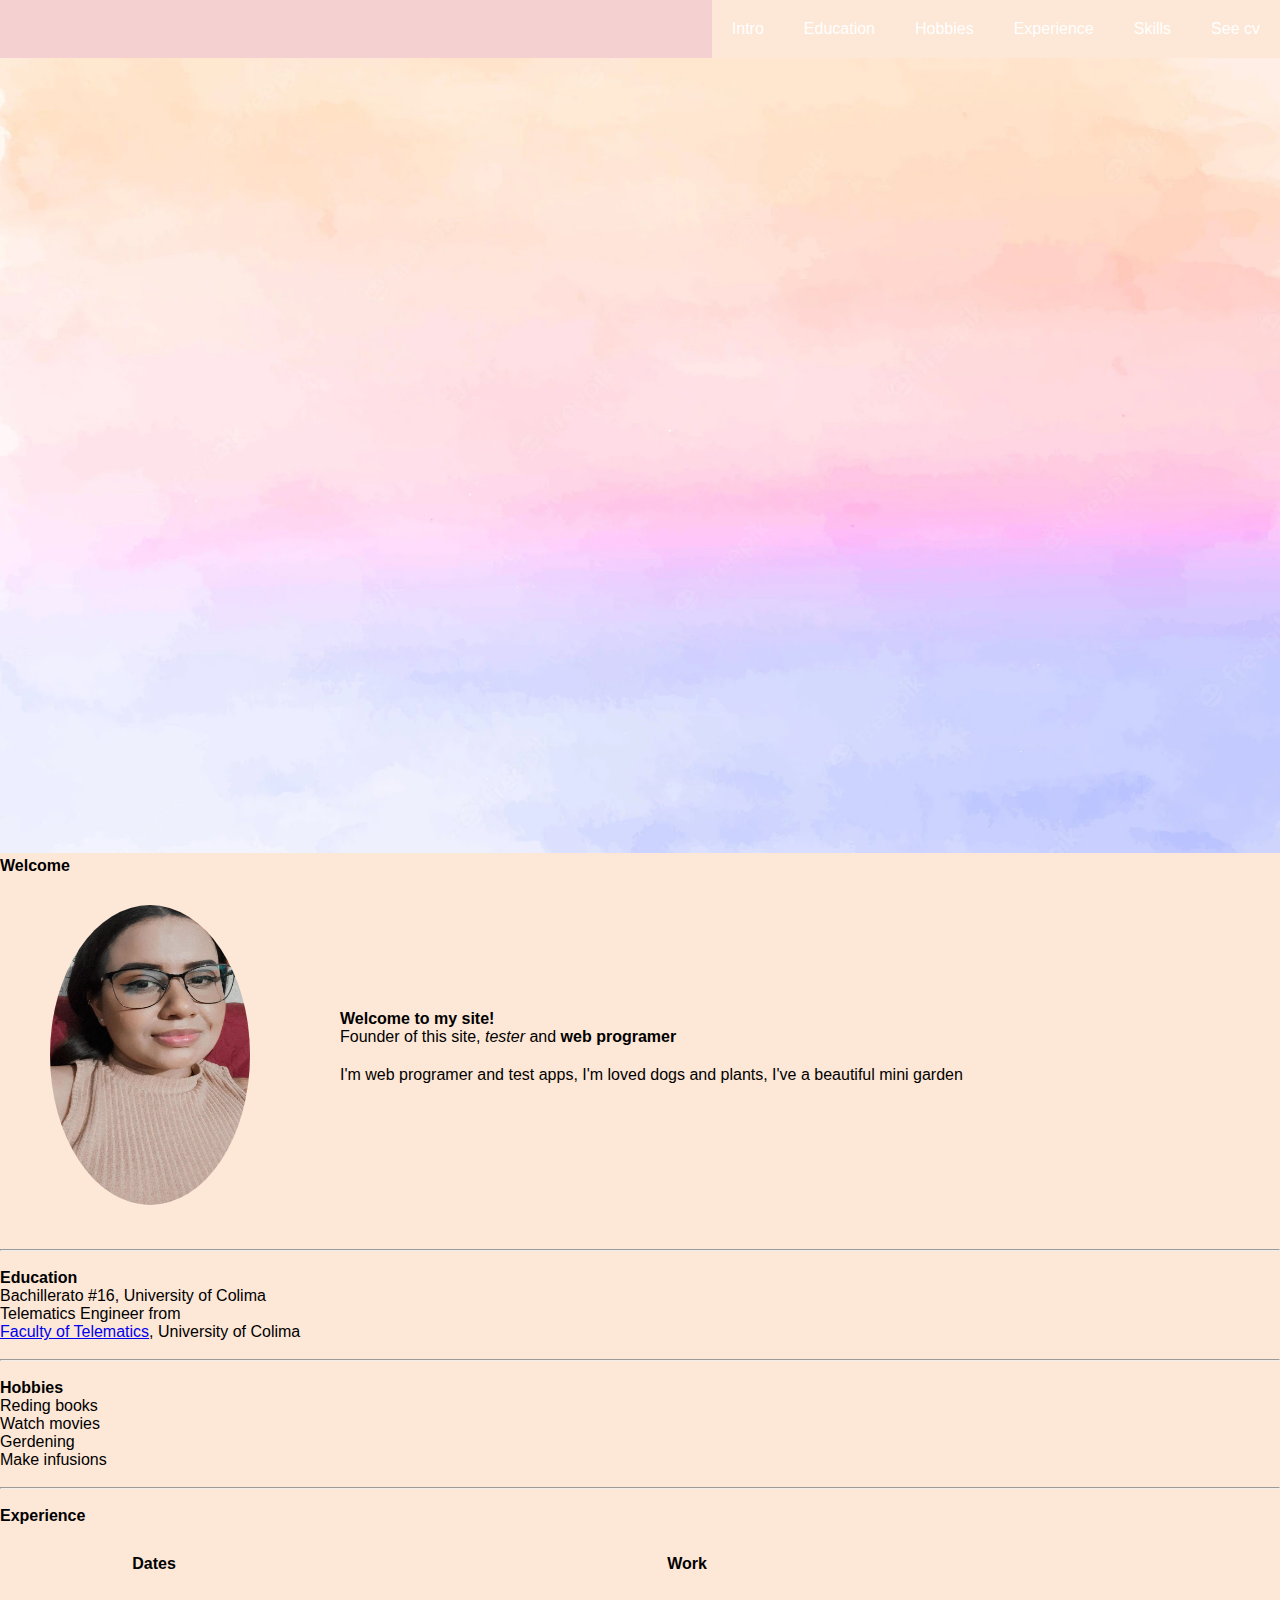
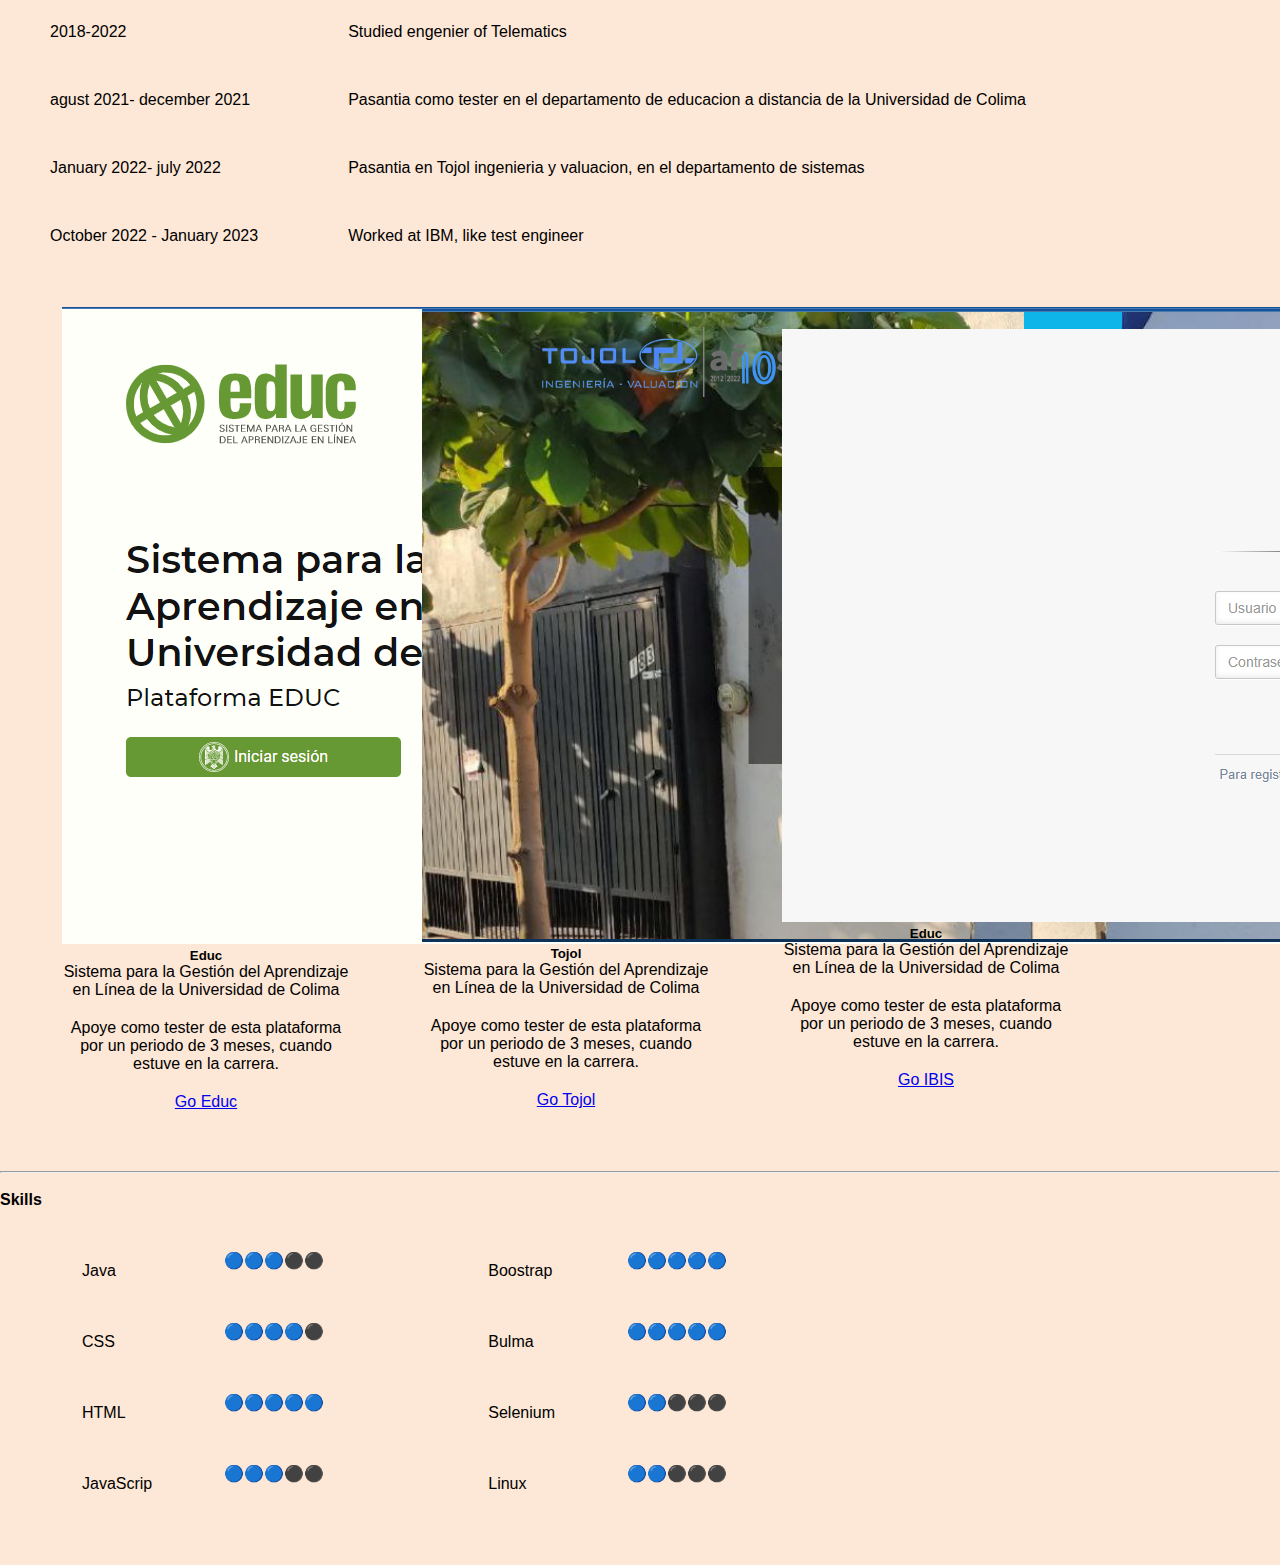
==== commit 1d4b6679: "add linux skill" ====
--- a/index.html
+++ b/index.html
@@ -194,7 +194,7 @@
             </td>
           </tr>
           <tr>
-            <td>Selenium</td>
+            <td>Linux</td>
             <td>
               <p> &#128309;&#128309;&#9899;&#9899;&#9899;</p>
             </td>
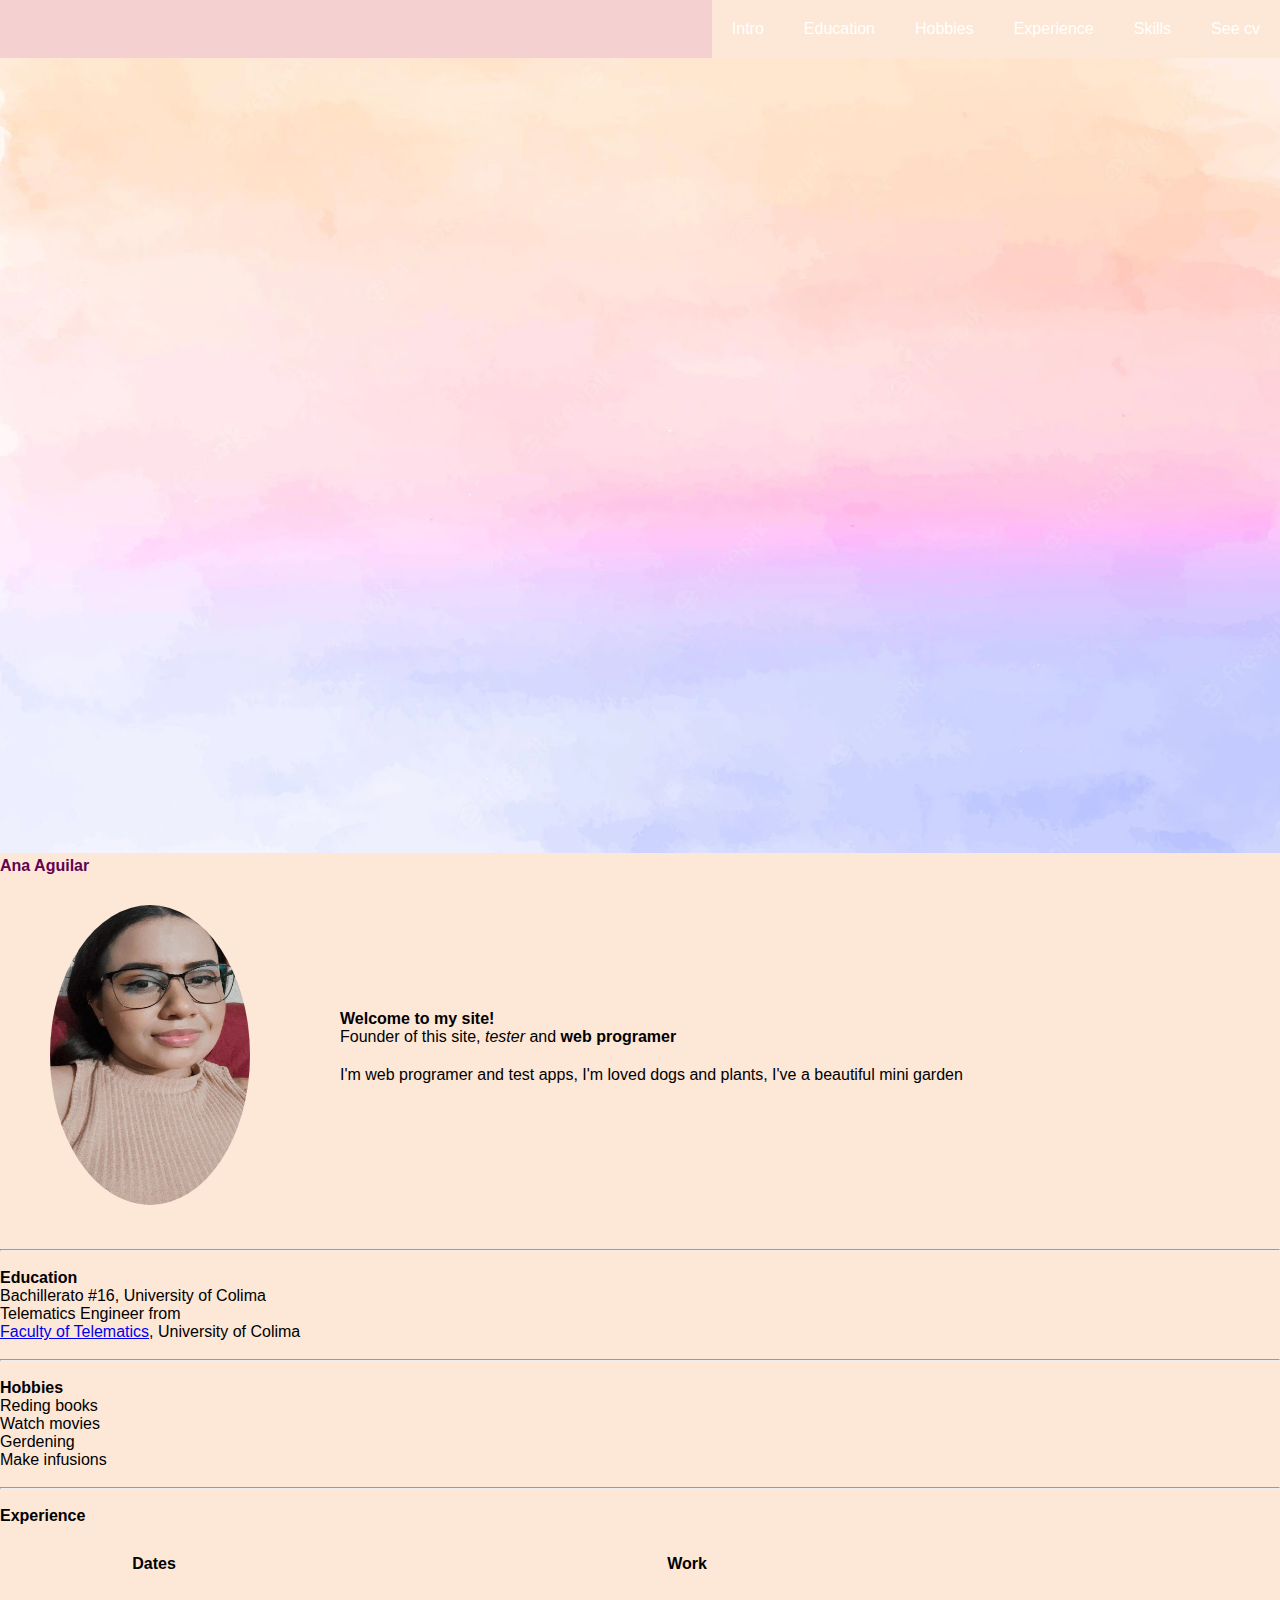
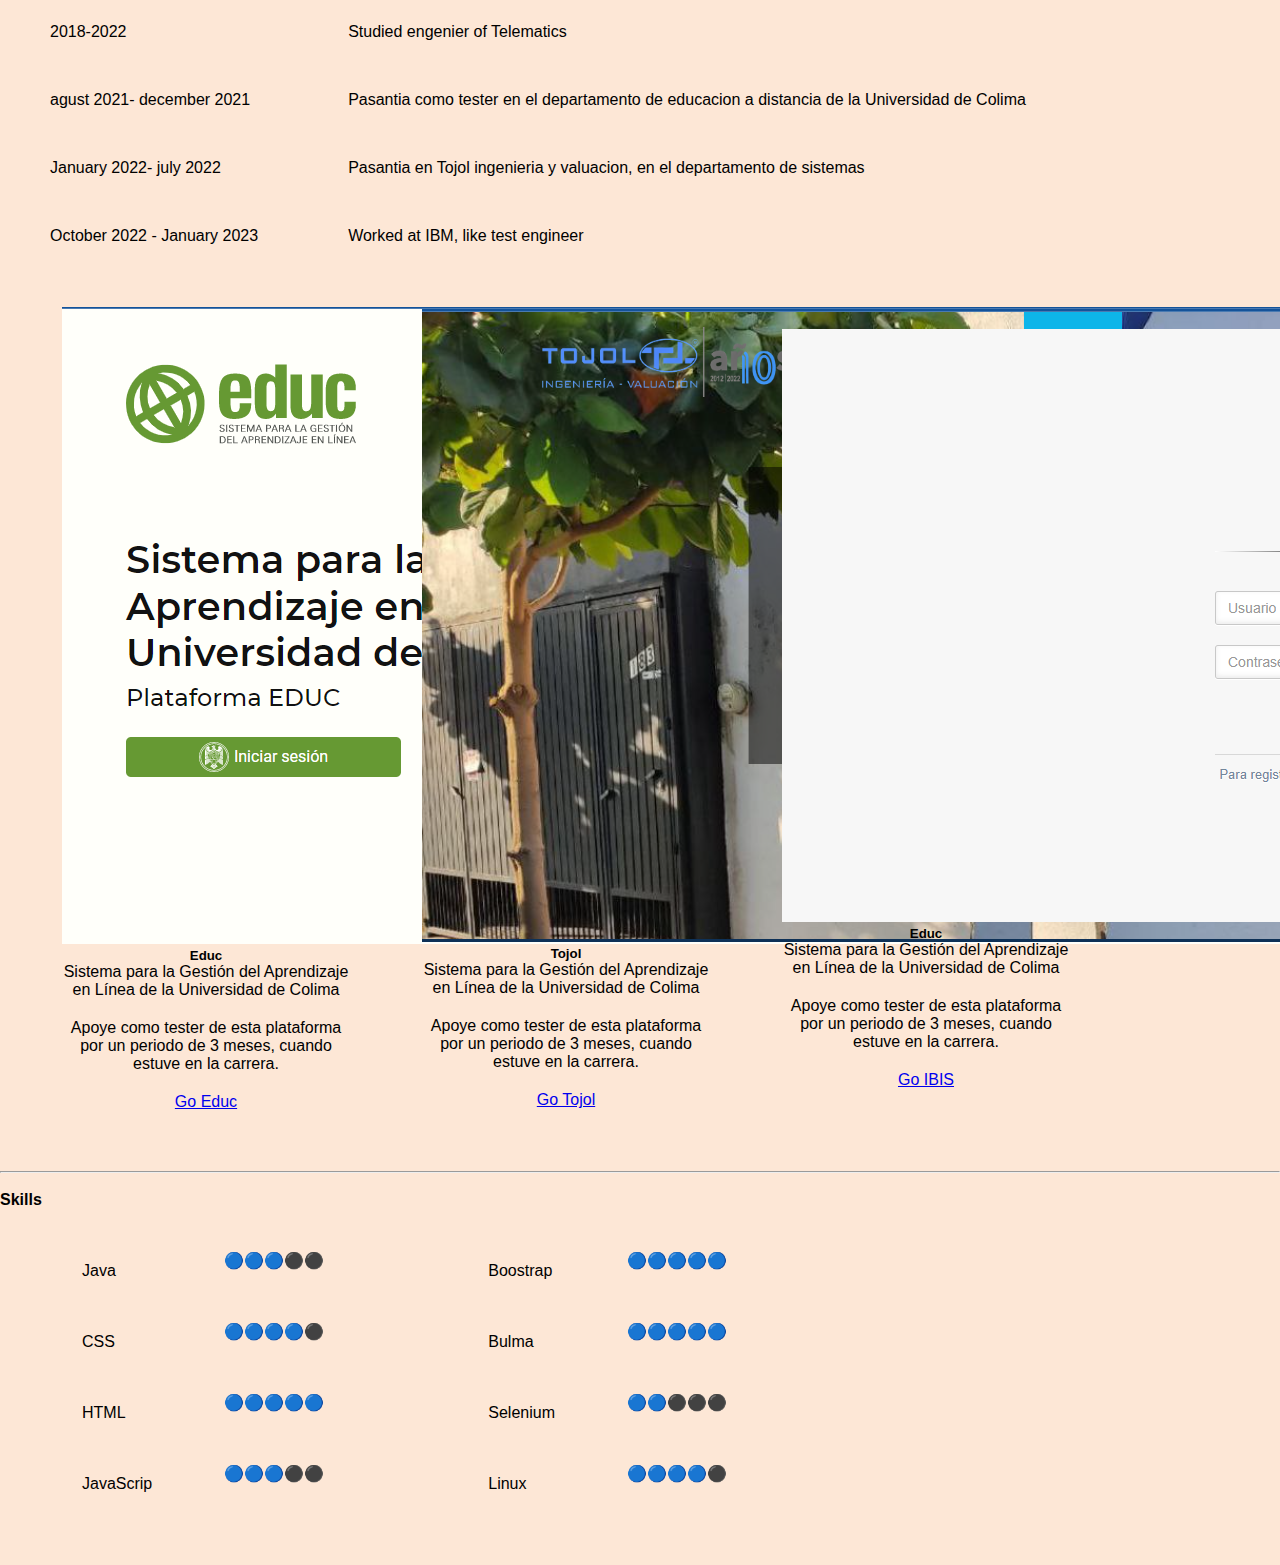
==== commit fbb81916: "linux skill changed" ====
--- a/index.html
+++ b/index.html
@@ -45,7 +45,7 @@
 </div>
 
 <div data-bs-spy="scroll" data-bs-target="#navbar-example2" data-bs-root-margin="0px 0px -40%" data-bs-smooth-scroll="true" class="scrollspy-example bg-body-tertiary p-3 rounded-2" tabindex="0">
-  <h4 id="intro">Welcome</h4>
+  <h4 id="intro">Ana Aguilar</h4>
   <!--<img src="/img/back-color.jpg" class="img-fluid" alt="color"> -->
   
   <table cellspacing="20px">
@@ -196,7 +196,7 @@
           <tr>
             <td>Linux</td>
             <td>
-              <p> &#128309;&#128309;&#9899;&#9899;&#9899;</p>
+              <p> &#128309;&#128309;&#128309;&#128309;&#9899;</p>
             </td>
           </tr>
         </table>
--- a/style.css
+++ b/style.css
@@ -8,7 +8,10 @@
       width: auto;
   }
 
-    
+   #intro {
+    font-family: 'Exo 2', sans-serif;
+    color:  rgb(97, 3, 83);
+   } 
   #navbar-example2{
   
       background-color: rgb(244, 208, 208);
